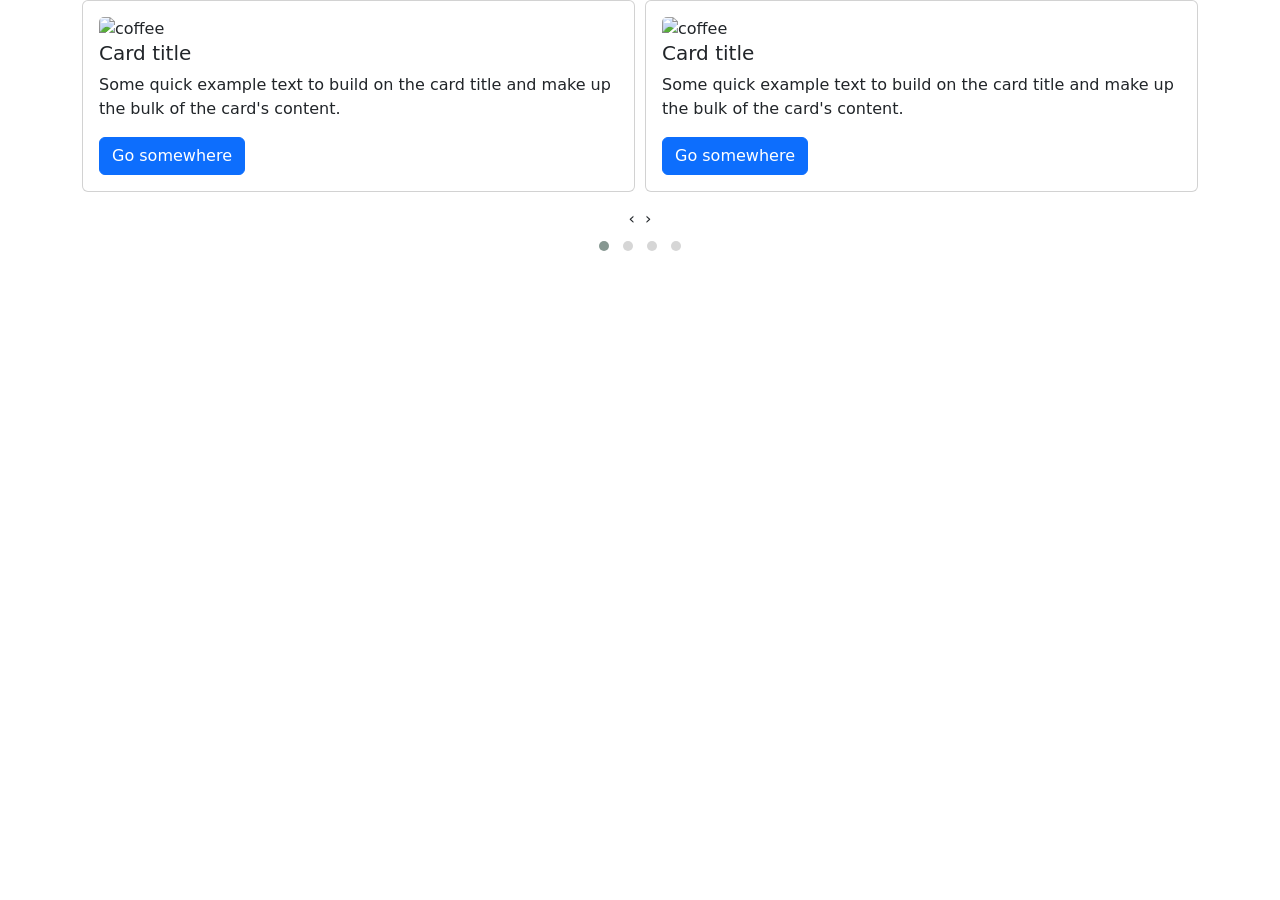
==== Carousel/index.html @ d68859ec "updated" ====
<!-- <!DOCTYPE html>
<html lang="en">
<head>
    <meta charset="UTF-8">
    <meta name="viewport" content="width=device-width, initial-scale=1.0">
    <title>Document</title>
    <link href="https://cdn.jsdelivr.net/npm/bootstrap@5.0.2/dist/css/bootstrap.min.css" rel="stylesheet" integrity="sha384-EVSTQN3/azprG1Anm3QDgpJLIm9Nao0Yz1ztcQTwFspd3yD65VohhpuuCOmLASjC" crossorigin="anonymous">
    <link rel="stylesheet" href="https://cdnjs.cloudflare.com/ajax/libs/font-awesome/7.0.1/css/all.min.css" integrity="sha512-2SwdPD6INVrV/lHTZbO2nodKhrnDdJK9/kg2XD1r9uGqPo1cUbujc+IYdlYdEErWNu69gVcYgdxlmVmzTWnetw==" crossorigin="anonymous" referrerpolicy="no-referrer" />
    <style>
        .orange{
            color:rgb(255 107 43 / var(--tw-text-opacity, 1))
        }
        .carousel-item{
            height:500px;
        }

        .carousel-item img{
            height:100%;
            width:100%;
            object-fit:cover;
        }
    </style>
</head>
<body>
    

    <div id="carouselExampleControls" class="container carousel slide" data-bs-ride="carousel">
      <div class="carousel-inner">
        <div class="carousel-item active">
          <img src="../img/coffee.jpg" class="d-block w-100" alt="...">
        </div>
        <div class="carousel-item">
          <img src="../img/download.jpg" class="d-block w-100" alt="...">
        </div>
        <div class="carousel-item">
          <img src="../img/hero-img.svg" class="d-block w-100" alt="...">
        </div>
      </div>
      <button class="carousel-control-prev" type="button" data-bs-target="#carouselExampleControls" data-bs-slide="prev">
        <span class="carousel-control-prev-icon" aria-hidden="true"></span>
        <span class="visually-hidden">Previous</span>
      </button>
      <button class="carousel-control-next" type="button" data-bs-target="#carouselExampleControls" data-bs-slide="next">
        <span class="carousel-control-next-icon" aria-hidden="true"></span>
        <span class="visually-hidden">Next</span>
      </button>
    </div>


    <script src="https://cdn.jsdelivr.net/npm/bootstrap@5.0.2/dist/js/bootstrap.bundle.min.js" integrity="sha384-MrcW6ZMFYlzcLA8Nl+NtUVF0sA7MsXsP1UyJoMp4YLEuNSfAP+JcXn/tWtIaxVXM" crossorigin="anonymous"></script>
</body>
</html> -->

<!doctype html>
<html lang="en">
  <head>
    <meta charset="utf-8">
    <meta name="viewport" content="width=device-width, initial-scale=1">
    <link href="https://cdn.jsdelivr.net/npm/bootstrap@5.0.2/dist/css/bootstrap.min.css" rel="stylesheet" integrity="sha384-EVSTQN3/azprG1Anm3QDgpJLIm9Nao0Yz1ztcQTwFspd3yD65VohhpuuCOmLASjC" crossorigin="anonymous">
    <link rel="stylesheet" href="https://cdnjs.cloudflare.com/ajax/libs/OwlCarousel2/2.3.4/assets/owl.carousel.min.css" integrity="sha512-tS3S5qG0BlhnQROyJXvNjeEM4UpMXHrQfTGmbQ1gKmelCxlSEBUaxhRBj/EFTzpbP4RVSrpEikbmdJobCvhE3g==" crossorigin="anonymous" referrerpolicy="no-referrer" />
    <link rel="stylesheet" href="https://cdnjs.cloudflare.com/ajax/libs/OwlCarousel2/2.3.4/assets/owl.theme.default.min.css" integrity="sha512-sMXtMNL1zRzolHYKEujM2AqCLUR9F2C4/05cdbxjjLSRvMQIciEPCQZo++nk7go3BtSuK9kfa/s+a4f4i5pLkw==" crossorigin="anonymous" referrerpolicy="no-referrer" />
    <title>Hello, world!</title>
  </head>
  <body>

    
    <div class="container">
      <div class="row">
        <div class="owl-carousel owl-theme">
          <div class="item">
            <div class="card">
              <div class="card-body">
                <img src="https://images.pexels.com/photos/33585483/pexels-photo-33585483.jpeg" class="card-img-top" alt="coffee">
                <h5 class="card-title">Card title</h5>
                <p class="card-text">Some quick example text to build on the card title and make up the bulk of the card's content.</p>
                <a href="#" class="btn btn-primary">Go somewhere</a>
              </div>
            </div>
          </div>
          <div class="item">
            <div class="card">
              <div class="card-body">
                <img src="https://images.pexels.com/photos/33585483/pexels-photo-33585483.jpeg" class="card-img-top" alt="coffee">
                <h5 class="card-title">Card title</h5>
                <p class="card-text">Some quick example text to build on the card title and make up the bulk of the card's content.</p>
                <a href="#" class="btn btn-primary">Go somewhere</a>
              </div>
            </div>
          </div>
          <div class="item">
            <div class="card">
              <div class="card-body">
                <img src="https://images.pexels.com/photos/33585483/pexels-photo-33585483.jpeg" class="card-img-top" alt="coffee">
                <h5 class="card-title">Card 2</h5>
                <p class="card-text">Some quick example text to build on the card title and make up the bulk of the card's content.</p>
                <a href="#" class="btn btn-primary">Go somewhere</a>
              </div>
            </div>
          </div>
          <div class="item">
            <div class="card">
              <div class="card-body">
                <img src="https://images.pexels.com/photos/33585483/pexels-photo-33585483.jpeg" class="card-img-top" alt="coffee">
                <h5 class="card-title">Card 3</h5>
                <p class="card-text">Some quick example text to build on the card title and make up the bulk of the card's content.</p>
                <a href="#" class="btn btn-primary">Go somewhere</a>
              </div>
            </div>
          </div>
          <div class="item">
            <div class="card">
              <div class="card-body">
                <img src="https://images.pexels.com/photos/33585483/pexels-photo-33585483.jpeg" class="card-img-top" alt="coffee">
                <h5 class="card-title">Card 4</h5>
                <p class="card-text">Some quick example text to build on the card title and make up the bulk of the card's content.</p>
                <a href="#" class="btn btn-primary">Go somewhere</a>
              </div>
            </div>
          </div>
          <div class="item">
            <div class="card">
              <div class="card-body">
                <img src="https://images.pexels.com/photos/33585483/pexels-photo-33585483.jpeg" class="card-img-top" alt="coffee">
                <h5 class="card-title">Card 5</h5>
                <p class="card-text">Some quick example text to build on the card title and make up the bulk of the card's content.</p>
                <a href="#" class="btn btn-primary">Go somewhere</a>
              </div>
            </div>
          </div>
          <div class="item">
            <div class="card">
              <div class="card-body">
                <img src="https://images.pexels.com/photos/33585483/pexels-photo-33585483.jpeg" class="card-img-top" alt="coffee">
                <h5 class="card-title">Card 6</h5>
                <p class="card-text">Some quick example text to build on the card title and make up the bulk of the card's content.</p>
                <a href="#" class="btn btn-primary">Go somewhere</a>
              </div>
            </div>
          </div>
          
        </div>
      </div>
    </div>

    <!-- jQuery FIRST -->
<script src="https://cdnjs.cloudflare.com/ajax/libs/jquery/3.7.1/jquery.min.js"></script>

<!-- Owl Carousel JS SECOND -->
<script src="https://cdnjs.cloudflare.com/ajax/libs/OwlCarousel2/2.3.4/owl.carousel.min.js"></script>

<!-- Bootstrap JS -->
<script src="https://cdn.jsdelivr.net/npm/bootstrap@5.0.2/dist/js/bootstrap.bundle.min.js"></script>

<!-- Initialize Owl Carousel LAST -->
<script>
$(document).ready(function () {
    $('.owl-carousel').owlCarousel({
        loop: true,
        margin: 10,
        nav: true,
        autoplay: true,
        autoplayTimeout: 3000,
        autoplayHoverPause: true,
        responsive: {
            0: {
                items: 1
            },
            600: {
                items: 3
            },
            1000: {
                items: 2
            }
        }
    });
});
</script>
    



  </body>
</html>
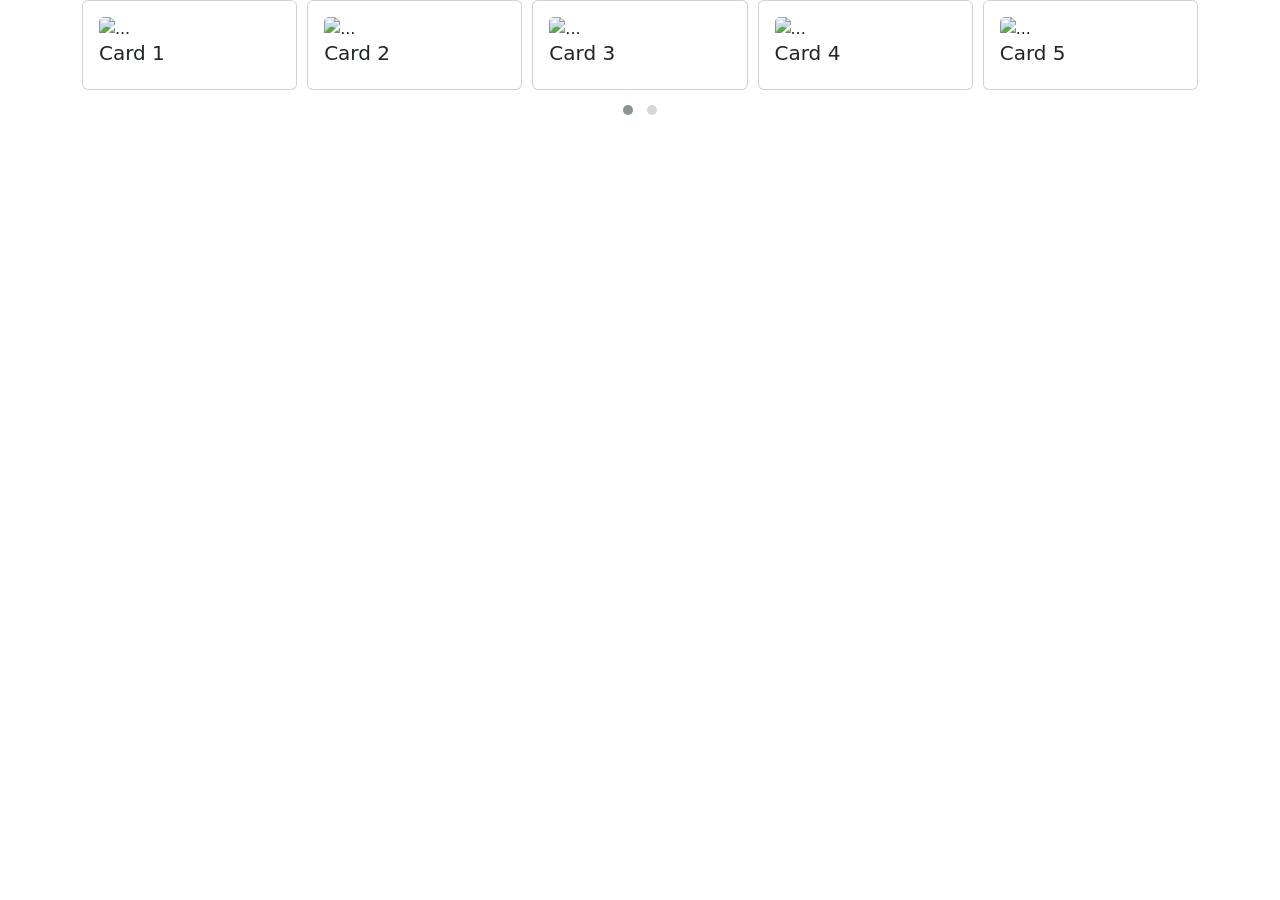
==== commit 85ac7071: "updated" ====
--- a/Carousel/index.html
+++ b/Carousel/index.html
@@ -1,183 +1,109 @@
-<!-- <!DOCTYPE html>
+<!DOCTYPE html>
 <html lang="en">
 <head>
     <meta charset="UTF-8">
     <meta name="viewport" content="width=device-width, initial-scale=1.0">
     <title>Document</title>
     <link href="https://cdn.jsdelivr.net/npm/bootstrap@5.0.2/dist/css/bootstrap.min.css" rel="stylesheet" integrity="sha384-EVSTQN3/azprG1Anm3QDgpJLIm9Nao0Yz1ztcQTwFspd3yD65VohhpuuCOmLASjC" crossorigin="anonymous">
-    <link rel="stylesheet" href="https://cdnjs.cloudflare.com/ajax/libs/font-awesome/7.0.1/css/all.min.css" integrity="sha512-2SwdPD6INVrV/lHTZbO2nodKhrnDdJK9/kg2XD1r9uGqPo1cUbujc+IYdlYdEErWNu69gVcYgdxlmVmzTWnetw==" crossorigin="anonymous" referrerpolicy="no-referrer" />
-    <style>
-        .orange{
-            color:rgb(255 107 43 / var(--tw-text-opacity, 1))
-        }
-        .carousel-item{
-            height:500px;
-        }
-
-        .carousel-item img{
-            height:100%;
-            width:100%;
-            object-fit:cover;
-        }
-    </style>
+    <link rel="stylesheet" href="https://cdnjs.cloudflare.com/ajax/libs/OwlCarousel2/2.3.4/assets/owl.carousel.min.css"/>
+    <link rel="stylesheet" href="https://cdnjs.cloudflare.com/ajax/libs/OwlCarousel2/2.3.4/assets/owl.theme.default.min.css"/>
 </head>
 <body>
-    
 
-    <div id="carouselExampleControls" class="container carousel slide" data-bs-ride="carousel">
-      <div class="carousel-inner">
-        <div class="carousel-item active">
-          <img src="../img/coffee.jpg" class="d-block w-100" alt="...">
+    <div class="container">
+        <div class="owl-carousel owl-theme">
+            <div class="item">
+                <div class="card">
+                    <div class="card-body">
+                        <img src="https://images.pexels.com/photos/36499418/pexels-photo-36499418.jpeg" class="card-img-top" alt="...">
+                        <h5 class="card-title">Card 1</h5>
+                    </div>
+                </div>
+            </div>
+            <div class="item">
+                <div class="card">
+                    <div class="card-body">
+                        <img src="https://images.pexels.com/photos/36499418/pexels-photo-36499418.jpeg" class="card-img-top" alt="...">
+                        <h5 class="card-title">Card 2</h5>
+                    </div>
+                </div>
+            </div>
+            <div class="item">
+                <div class="card">
+                    <div class="card-body">
+                        <img src="https://images.pexels.com/photos/36499418/pexels-photo-36499418.jpeg" class="card-img-top" alt="...">
+                        <h5 class="card-title">Card 3</h5>
+                    </div>
+                </div>
+            </div>
+            <div class="item">
+                <div class="card">
+                    <div class="card-body">
+                        <img src="https://images.pexels.com/photos/36499418/pexels-photo-36499418.jpeg" class="card-img-top" alt="...">
+                        <h5 class="card-title">Card 4</h5>
+                    </div>
+                </div>
+            </div>
+            <div class="item">
+                <div class="card">
+                    <div class="card-body">
+                        <img src="https://images.pexels.com/photos/36499418/pexels-photo-36499418.jpeg" class="card-img-top" alt="...">
+                        <h5 class="card-title">Card 5</h5>
+                    </div>
+                </div>
+            </div>
+            <div class="item">
+                <div class="card">
+                    <div class="card-body">
+                        <img src="https://images.pexels.com/photos/36499418/pexels-photo-36499418.jpeg" class="card-img-top" alt="...">
+                        <h5 class="card-title">Card 6</h5>
+                    </div>
+                </div>
+            </div>
+            <div class="item">
+                <div class="card">
+                    <div class="card-body">
+                        <img src="https://images.pexels.com/photos/36499418/pexels-photo-36499418.jpeg" class="card-img-top" alt="...">
+                        <h5 class="card-title">Card 7</h5>
+                    </div>
+                </div>
+            </div>
         </div>
-        <div class="carousel-item">
-          <img src="../img/download.jpg" class="d-block w-100" alt="...">
-        </div>
-        <div class="carousel-item">
-          <img src="../img/hero-img.svg" class="d-block w-100" alt="...">
-        </div>
-      </div>
-      <button class="carousel-control-prev" type="button" data-bs-target="#carouselExampleControls" data-bs-slide="prev">
-        <span class="carousel-control-prev-icon" aria-hidden="true"></span>
-        <span class="visually-hidden">Previous</span>
-      </button>
-      <button class="carousel-control-next" type="button" data-bs-target="#carouselExampleControls" data-bs-slide="next">
-        <span class="carousel-control-next-icon" aria-hidden="true"></span>
-        <span class="visually-hidden">Next</span>
-      </button>
     </div>
 
+    <!-- jquery -->
+    <script src="https://cdnjs.cloudflare.com/ajax/libs/jquery/3.7.1/jquery.min.js"></script>
 
+    <!-- owl cdn -->
+    <script src="https://cdnjs.cloudflare.com/ajax/libs/OwlCarousel2/2.3.4/owl.carousel.min.js"></script>
+    
+    <!-- bootstrap -->
     <script src="https://cdn.jsdelivr.net/npm/bootstrap@5.0.2/dist/js/bootstrap.bundle.min.js" integrity="sha384-MrcW6ZMFYlzcLA8Nl+NtUVF0sA7MsXsP1UyJoMp4YLEuNSfAP+JcXn/tWtIaxVXM" crossorigin="anonymous"></script>
+
+    <!-- owl carousel -->
+    <script>
+        $('.owl-carousel').owlCarousel({
+            loop:true,
+            margin:10,
+            // nav:true,
+            autoplay:true,
+            autoplayTimeout:3000,
+            // pauseOnHover:true,
+            autoplayHoverPause:true,
+            responsive:{
+                0:{
+                    items:1
+                },
+                600:{
+                    items:3
+                },
+                1000:{
+                    items:5
+                }
+            }
+        })
+    </script>
 </body>
-</html> -->
-
-<!doctype html>
-<html lang="en">
-  <head>
-    <meta charset="utf-8">
-    <meta name="viewport" content="width=device-width, initial-scale=1">
-    <link href="https://cdn.jsdelivr.net/npm/bootstrap@5.0.2/dist/css/bootstrap.min.css" rel="stylesheet" integrity="sha384-EVSTQN3/azprG1Anm3QDgpJLIm9Nao0Yz1ztcQTwFspd3yD65VohhpuuCOmLASjC" crossorigin="anonymous">
-    <link rel="stylesheet" href="https://cdnjs.cloudflare.com/ajax/libs/OwlCarousel2/2.3.4/assets/owl.carousel.min.css" integrity="sha512-tS3S5qG0BlhnQROyJXvNjeEM4UpMXHrQfTGmbQ1gKmelCxlSEBUaxhRBj/EFTzpbP4RVSrpEikbmdJobCvhE3g==" crossorigin="anonymous" referrerpolicy="no-referrer" />
-    <link rel="stylesheet" href="https://cdnjs.cloudflare.com/ajax/libs/OwlCarousel2/2.3.4/assets/owl.theme.default.min.css" integrity="sha512-sMXtMNL1zRzolHYKEujM2AqCLUR9F2C4/05cdbxjjLSRvMQIciEPCQZo++nk7go3BtSuK9kfa/s+a4f4i5pLkw==" crossorigin="anonymous" referrerpolicy="no-referrer" />
-    <title>Hello, world!</title>
-  </head>
-  <body>
-
-    
-    <div class="container">
-      <div class="row">
-        <div class="owl-carousel owl-theme">
-          <div class="item">
-            <div class="card">
-              <div class="card-body">
-                <img src="https://images.pexels.com/photos/33585483/pexels-photo-33585483.jpeg" class="card-img-top" alt="coffee">
-                <h5 class="card-title">Card title</h5>
-                <p class="card-text">Some quick example text to build on the card title and make up the bulk of the card's content.</p>
-                <a href="#" class="btn btn-primary">Go somewhere</a>
-              </div>
-            </div>
-          </div>
-          <div class="item">
-            <div class="card">
-              <div class="card-body">
-                <img src="https://images.pexels.com/photos/33585483/pexels-photo-33585483.jpeg" class="card-img-top" alt="coffee">
-                <h5 class="card-title">Card title</h5>
-                <p class="card-text">Some quick example text to build on the card title and make up the bulk of the card's content.</p>
-                <a href="#" class="btn btn-primary">Go somewhere</a>
-              </div>
-            </div>
-          </div>
-          <div class="item">
-            <div class="card">
-              <div class="card-body">
-                <img src="https://images.pexels.com/photos/33585483/pexels-photo-33585483.jpeg" class="card-img-top" alt="coffee">
-                <h5 class="card-title">Card 2</h5>
-                <p class="card-text">Some quick example text to build on the card title and make up the bulk of the card's content.</p>
-                <a href="#" class="btn btn-primary">Go somewhere</a>
-              </div>
-            </div>
-          </div>
-          <div class="item">
-            <div class="card">
-              <div class="card-body">
-                <img src="https://images.pexels.com/photos/33585483/pexels-photo-33585483.jpeg" class="card-img-top" alt="coffee">
-                <h5 class="card-title">Card 3</h5>
-                <p class="card-text">Some quick example text to build on the card title and make up the bulk of the card's content.</p>
-                <a href="#" class="btn btn-primary">Go somewhere</a>
-              </div>
-            </div>
-          </div>
-          <div class="item">
-            <div class="card">
-              <div class="card-body">
-                <img src="https://images.pexels.com/photos/33585483/pexels-photo-33585483.jpeg" class="card-img-top" alt="coffee">
-                <h5 class="card-title">Card 4</h5>
-                <p class="card-text">Some quick example text to build on the card title and make up the bulk of the card's content.</p>
-                <a href="#" class="btn btn-primary">Go somewhere</a>
-              </div>
-            </div>
-          </div>
-          <div class="item">
-            <div class="card">
-              <div class="card-body">
-                <img src="https://images.pexels.com/photos/33585483/pexels-photo-33585483.jpeg" class="card-img-top" alt="coffee">
-                <h5 class="card-title">Card 5</h5>
-                <p class="card-text">Some quick example text to build on the card title and make up the bulk of the card's content.</p>
-                <a href="#" class="btn btn-primary">Go somewhere</a>
-              </div>
-            </div>
-          </div>
-          <div class="item">
-            <div class="card">
-              <div class="card-body">
-                <img src="https://images.pexels.com/photos/33585483/pexels-photo-33585483.jpeg" class="card-img-top" alt="coffee">
-                <h5 class="card-title">Card 6</h5>
-                <p class="card-text">Some quick example text to build on the card title and make up the bulk of the card's content.</p>
-                <a href="#" class="btn btn-primary">Go somewhere</a>
-              </div>
-            </div>
-          </div>
-          
-        </div>
-      </div>
-    </div>
-
-    <!-- jQuery FIRST -->
-<script src="https://cdnjs.cloudflare.com/ajax/libs/jquery/3.7.1/jquery.min.js"></script>
-
-<!-- Owl Carousel JS SECOND -->
-<script src="https://cdnjs.cloudflare.com/ajax/libs/OwlCarousel2/2.3.4/owl.carousel.min.js"></script>
-
-<!-- Bootstrap JS -->
-<script src="https://cdn.jsdelivr.net/npm/bootstrap@5.0.2/dist/js/bootstrap.bundle.min.js"></script>
-
-<!-- Initialize Owl Carousel LAST -->
-<script>
-$(document).ready(function () {
-    $('.owl-carousel').owlCarousel({
-        loop: true,
-        margin: 10,
-        nav: true,
-        autoplay: true,
-        autoplayTimeout: 3000,
-        autoplayHoverPause: true,
-        responsive: {
-            0: {
-                items: 1
-            },
-            600: {
-                items: 3
-            },
-            1000: {
-                items: 2
-            }
-        }
-    });
-});
-</script>
-    
+</html>
 
 
-
-  </body>
-</html>
